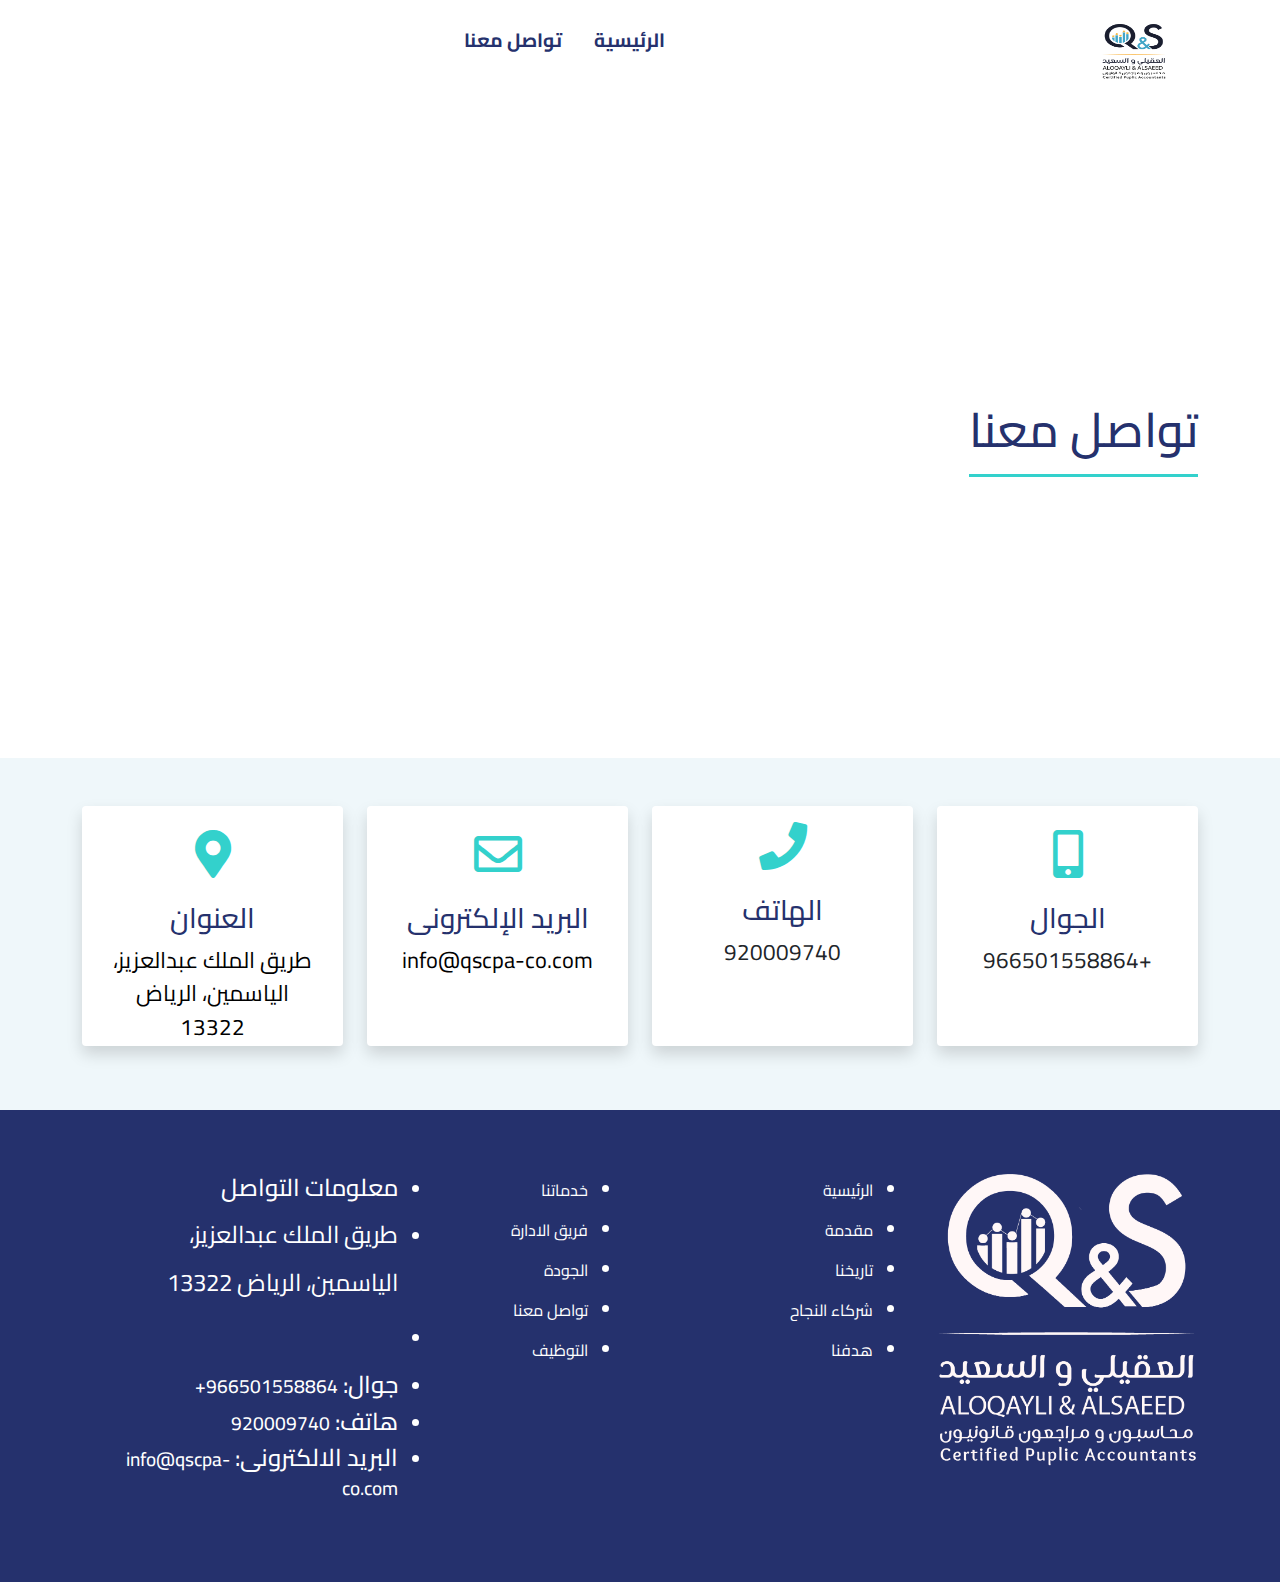
==== contactUs.html @ 7c16f96c "final Result" ====
<!DOCTYPE html>
<html lang="ar" dir="rtl">
<head>
    <meta charset="UTF-8">
    <meta http-equiv="X-UA-Compatible" content="IE=edge">
    <meta name="viewport" content="width=device-width, initial-scale=1.0">
    <title>Document</title>
    <link rel="preconnect" href="https://fonts.googleapis.com">
    <link rel="preconnect" href="https://fonts.gstatic.com" crossorigin>
    <!-- font family link-------------------------------------- -->
    <link href="https://fonts.googleapis.com/css2?family=Cairo:wght@400;500&family=Open+Sans:wght@300;400;500&display=swap" rel="stylesheet">
    <!-- fontawesome liberary link------------------------------ -->
    <link rel="stylesheet" href="./assets/css/all.min.css">
    <!-- css bootstrap link---------------------------------------- -->
    <link rel="stylesheet" href="./assets/css/bootstrap.min.css">
    <!-- website css style file------------------------------=--- -->
    <link rel="stylesheet" href="./assets/css/style.css">
    <link rel="stylesheet" href="./assets/css/contact.css">
</head>
<body>
        <!-- navbar section---------------------------------------------------- ---->
        <nav class="navbar navbar-expand-lg bg-body-tertiary  shadow-3">
            <div class="container">
              <a class="navbar-brand" href="#">
                 <img class="" src="assets/images/شعار مكتب السعيد  (1).png" alt=""class="nav-logo"></a>
              <button class="navbar-toggler " type="button" data-bs-toggle="collapse" data-bs-target="#navbarNav" aria-controls="navbarNav" aria-expanded="false" aria-label="Toggle navigation">
                
                <i class="fas fa-bars navbar-toggler-icon "></i> 
              </button>
              <div class="collapse navbar-collapse" id="navbarNav">
                <ul class="navbar-nav m-auto ">
                  <li class="nav-item">
                    <a class="nav-link active" aria-current="page" href="index.html">الرئيسية</a>
                  </li>
                  
                  <li class="nav-item">
                    <a class="nav-link" href="#">تواصل معنا</a>
                  </li>
                </ul>
              </div>
            </div>
          </nav>   
          
          <section class="contact-banner d-flex align-items-center ">
            <div class="layer"></div>
            <div class="container ">
            <h1>تواصل معنا</h1>
            </div>
          </section>

          <section class="contact-content">
            <div class="container">
              <div class="row">
                <div class="col-lg-3 text-center mb-3">
                  <div class="content bg-white shadow rounded">
                    <div class="icon">
                      <i class="fas fa-mobile-alt"></i>
                    </div>
                    <h3>الجوال</h3>
                    <p>+966501558864</p>
                  </div>
                </div>

                <div class="col-lg-3 text-center mb-3">
                  <div class="content p-3 bg-white shadow rounded  contact-info footer-content">
                    <div class="icon">
                      <i class="fas fa-phone"></i>
                    </div>
                    <h3>الهاتف</h3>
                    <p>920009740</p>
                   
                  </div>
                </div>

                <div class="col-lg-3 text-center mb-3">
                  <div class="content bg-white shadow rounded ">
                    <div class="icon">
                      <i class="far fa-envelope"></i>
                    </div>
                    <h3>البريد الإلكترونى</h3>
                    <p><a href="mailto:info@qscpa-co.com">info@qscpa-co.com</a></p>
                  </div>
                </div>

                <div class="col-lg-3 text-center ">
                  <div class="content bg-white shadow rounded ">
                    <div class="icon">
                      <i class="fas fa-map-marker-alt"></i>
                    </div>
                    <h3>العنوان</h3>
                    <p><a href="https://goo.gl/maps/yN8ATQqkgqhKjRiD8">طريق الملك عبدالعزيز، الياسمين، الرياض 13322</a></p>
                  </div>
                </div>
              </div>
            </div>
          

          </section>
    
    
    <footer>
      
        <div class="container">
          <div class="row">
            <div class="col-lg-3">
             <div class="logo footer-content  ">
              <img src="assets/images/footer-logo.png" alt="">
             </div>
          </div>
          
          <div class="col-lg-3">
            <div class="first-links links footer-content">
              
                <ul class=" ">
                  <li class="">
                    <a class="" aria-current="page" href="#">الرئيسية</a>
                  </li>
                  <li class="">
                    <a class="" href="index.html#about">مقدمة</a>
                  </li>
                  <li class="">
                    <a class="" href="index.html#history">تاريخنا</a>
                  </li>
                  <li class="">
                    <a class="" href="index.html#clients">شركاء النجاح</a>
                  </li>
                  <li class="">
                    <a class="" href="index.html#goal">هدفنا</a>
                  </li>
                
              </ul>
            </div>
          </div>
          <div class="col-lg-2">
               <div class="sec-links links footer-content">
                <ul>
                  <li class="">
                    <a class="" href="index.html#service">خدماتنا</a>
                  </li>
                  <li class="">
                    <a class="" href="index.html#team">فريق الادارة</a>
                  </li>
                  <li class="">
                    <a class="" href="index.html#quality">الجودة</a>
                  </li>
                  <li class="">
                    <a class="" href="#">تواصل معنا</a>
                  </li>
                  <li class="">
                    <a class="" href="#">التوظيف</a>
                  </li>
                </ul>
               </div>
          </div>
          <div class="col-lg-4">
            <div class="contact-info footer-content">
              <ul>
              <li class="heading"><h4>معلومات التواصل</h4></li>
              <li><p>طريق الملك عبدالعزيز، الياسمين، الرياض 13322</p></li>
              <li><div class="line"></div></li>
              
                <li><h4>جوال: <span class="">966501558864+</span></h4></li>
                <li><h4>هاتف: <span >920009740</span></h4></li>
               
                <li><h4>البريد الالكترونى: <span><a href="mailto:info@qscpa-co.com">info@qscpa-co.com</a></span></h4></li>
              </ul>
            </div>
          </div>
        </div>
        </div>
      </footer>
      <script src="assets/js/bootstrap.bundle.min.js"></script>
</body>
</html>
---- assets/css/style.css ----
/* global style ---------------------------- */
:root {
    --dark-color: #25316d;
    --green-color: #33d1cc;
    --red-color: #ff3150;
    --yellow-color: #ffc400;
    --section-color: #eff7fa;
  }
  body {
    font-family: 'Cairo', sans-serif;
    /* font-family: 'Montserrat Alternates', sans-serif; */

    /* font-family: 'Open Sans', sans-serif; */
    scroll-behavior: smooth;
  }
  .navbar a{
    text-decoration: none;
    color: var(--dark-color) !important;
    font-weight: bold;
    font-size: 1.2rem;
    padding: 0 1rem  !important;

  }
  @media (min-width:993px) and (max-width:1199px){
    .navbar a{
      font-size: 0.9rem !important;
      
    }
    .icon span{
       font-size: 0.8rem;
       
    }
   
  }
  section{
    margin-top: 8rem;
    padding: 3rem;
  
  }
  p{
    font-size: 1.5rem;
    line-height: 2;
  }
  h2{
    color: var(--dark-color);
    font-size: 3rem;
    font-weight: bold;
    position:relative;
    z-index: 666666666;
    margin-bottom: 3.5rem;
    
  }
  h3{
    color: var(--green-color);
    margin-top: 1.5rem;
  }
  h5{
    color:var(--dark-color);
    margin-bottom: 1.5rem;
  }

  ul li{
    line-height: 2;
    margin-bottom: 0.5rem;
  }
  /* media query */
  @media (min-width:300px) {
    html{
          font-size: 11px;
    }

    img{
        width: 80%;
    }
  
   
}

@media (min-width:567px) {
    html{
          font-size: 13px;
    }
    img{
        width: 70%;
    }
   
}
@media (min-width:768px){
    html{
        font-size: 14px;
    }
    img{
        width: 80%;
    }
  
}
@media (min-width:992px){
    html{
        font-size: 16px;
    }
    img{
        width: 100%;
    }
}
  

  /* navbar style------------------------- */
  .navbar{
    position: fixed !important;
    top:0;
    left: 0;
    z-index: 99999999999999 !important;
    background-color: #fff !important;
    width: 100%;

  }
  .navbar .navbar-toggler{
    color: var(--dark-color);
    font-size: 2rem;
 
  }
  .navbar img{
    width: 4rem;
    height: 3.5rem;
    margin-top: 1rem;
  }
  
  /* banner section style------------------------------------ */
  .banner{
    background-image: url("../images/الرئيسية.jpg");
    background-repeat: no-repeat;
    height: 90vh;
    background-size: cover;
  
position: relative;
  }
  @media(min-width:350px) and (max-width:1200px){
    .banner{
      height: 40vh;
    }
  }

  .banner__content{
    height: 100%;
    z-index: 3333;
  }
  .banner__content img{

    position: absolute;
    width: 20%;
  }
  /* about section style----------------------------------- */

  .about__content{
    text-align: justify;
  }
  .about__img{
    border: 0.8rem solid var(--dark-color);
    height: 80%;
  }
  .about__img img{
    width: 100%;
  }
  .about img{
    width: 100%;
    height: 100%;
  }
  /* history section style--------------------------------------- */

  .history .card{
    padding: 3rem;
    border-right: 1rem solid var(--dark-color);
    margin: 3rem auto;
    transition: 1s ease-in-out;
    text-align: justify;
  }
  .history .card:hover{
    transform: translateY(-1rem);

  }

  /* clients style  */

  .clients .box{
    width: 30%;

  }
  .clients .box img{
    width: 60%;
  }
  .clients .img-box{
    width: 30%;
  }
  /* .clients .logo{
    width: 60%;
  } */
  .client-img{
    width:100%;
    height: 100%;
  }
  .client-img img{
    width: 100%;
    height: 80%;
    border: 1rem solid var(--dark-color);
  }
  .clients .img1{
    background-color: #fff;
  }
  @media (max-width: 992px){
     .clients .img1{
      display: none !important;
     }
    }
    /* .clients .nusr-logo{
      width:10% ;
     
    } */
    .haker-logo{
      position: relative;
      left: 4%;
    }
    .partener-img{
      opacity: 0.1;
    }
    
     /* transform: translateX(2.8rem); */

    
    .img-box-logo{
      width: 13%;
     
      position: relative;
      left: 5%;
    }
    /* .img-logo{
      width: 20%;
    }
    .img-logo img{
       width: 50%;
    }
   */

  /* goals section style */
 
  .goal {
    background-color: var(--section-color);
  }
  .goal .card{
     border-radius: 2rem;
     padding: 3rem;
     margin-top: 2rem;
     background-color: #fff;
     transition: 1s ease-in-out;
     margin-bottom: 3rem;
  }
  .goal .card:hover{
    transform: scale(1.1);
  }
  .goal .card i{
    color: var(--dark-color);
    margin-left: 1rem;
  }
  .goal .card h3{
    color : var(--green-color);
  }

/* service style section  */
.service{
  position: relative;
}
.service .top-img{
  position: absolute;
  right: 0;
  bottom: 5%;
  left:70%;
  width: 30%;
  z-index: -11;
}

.service .bottom-img{
  position: absolute;
  left: 0;
  top: 30%;
  width: 40%;
  z-index: -11;
}
.service .container{

  padding-top: 2rem;
}
.service .top-data{
  margin-bottom: 5rem;
}
.service i {
  margin-left: 0.3rem;
  color: var(--dark-color);
  font-size: 1rem;
}

.service button{
  background-color: var(--dark-color);
  color: var(--green-color);
  padding: 0.6rem 0.4rem;
  border-radius: 0.5rem;
}
.service button:hover{
  background-color: var(--green-color);
  color: var(--dark-color);
}
/* start our team section */
.our-team {
  padding-top: 2rem;
}
  /* about section style----------------------------------- */
 
.our-team-card{
  height: 44rem;
  padding: 0.5rem ;
  background-color: var(--section-color);
  border-radius: 10%;
  margin-left: 1rem;

}
@media (min-width:300px) and (max-width:380px){
  .our-team-card{
    height:  56rem;
  padding-bottom: 1rem;

  }
     
}
.our-team-card h3 , .our-team-card h5{
  margin-right: 2rem;
}
.our-team-card i{
  position: relative;
  right: 50%;
  /* left: 50%; */
top: -5%;
  transform: translate(50% );
  font-size: 4rem;
  color: var(--dark-color);

}
/* quality section style */
.quality h {
  padding-bottom : 2rem;
}

.quality-img{
  width: 100%;
}
.quality-img img{
  width: 100%;
}
.quality-content{
  text-align: justify;
}
/* footer section style */
footer{
  background-color: var(--dark-color);
  padding: 4rem;
  color: #fff;
}
footer i{
  font-size: 1.8rem;
  margin-right: 1rem;
}
footer  a{
  color:#fff;
  text-decoration: none;
}
.footer-logo{
  width: 100%;
  display: flex;
  justify-content: center;
}
.footer-logo img{
  width: 10%;
  margin-bottom: 2rem;
}
---- assets/css/contact.css ----
:root {
    --dark-color: #25316d;
    --green-color: #33d1cc;
    --red-color: #ff3150;
    --yellow-color: #ffc400;
    --section-color: #eff7fa;
  }
.contact-banner{
    height: 70vh;
    background-image: url("/assets/images/تواصل.jpg");
    background-repeat: no-repeat;
    background-size: cover;
    background-position: center;
}
@media(min-width:350px) and (max-width:1200px){
    .contact-banner{
      height: 40vh;
    }
  }
h1{
    font-size: 3rem;
    color: var(--dark-color);
  
    width: fit-content;
   
}
h1::after{
    content: "";
    display: block;
    width: 100%;
    height: 0.2rem;
    margin-top: 1rem;
    color: var(--green-color);
    background-color: var(--green-color);
}
.contact-content{
    background-color: var(--section-color);
    margin-top: 0;
}

.contact-content .content{
    padding: 1.5rem;
    height: 15rem;
}
.contact-content h3{
    color: var(--dark-color);
}
.contact-content i{
    font-size: 3rem;
    color: var(--green-color);
}
.contact-content a{
    text-decoration: none;
    color: #000;
}
.contact-content p{
    line-height: 1.5;
    font-size: 1.4rem;
}
.footer-content a{
    text-decoration: none;
}
.footer-content span {
    font-size: 1.2rem;
    color:#fff
}
.footer-content a{
    color: #fff;
}
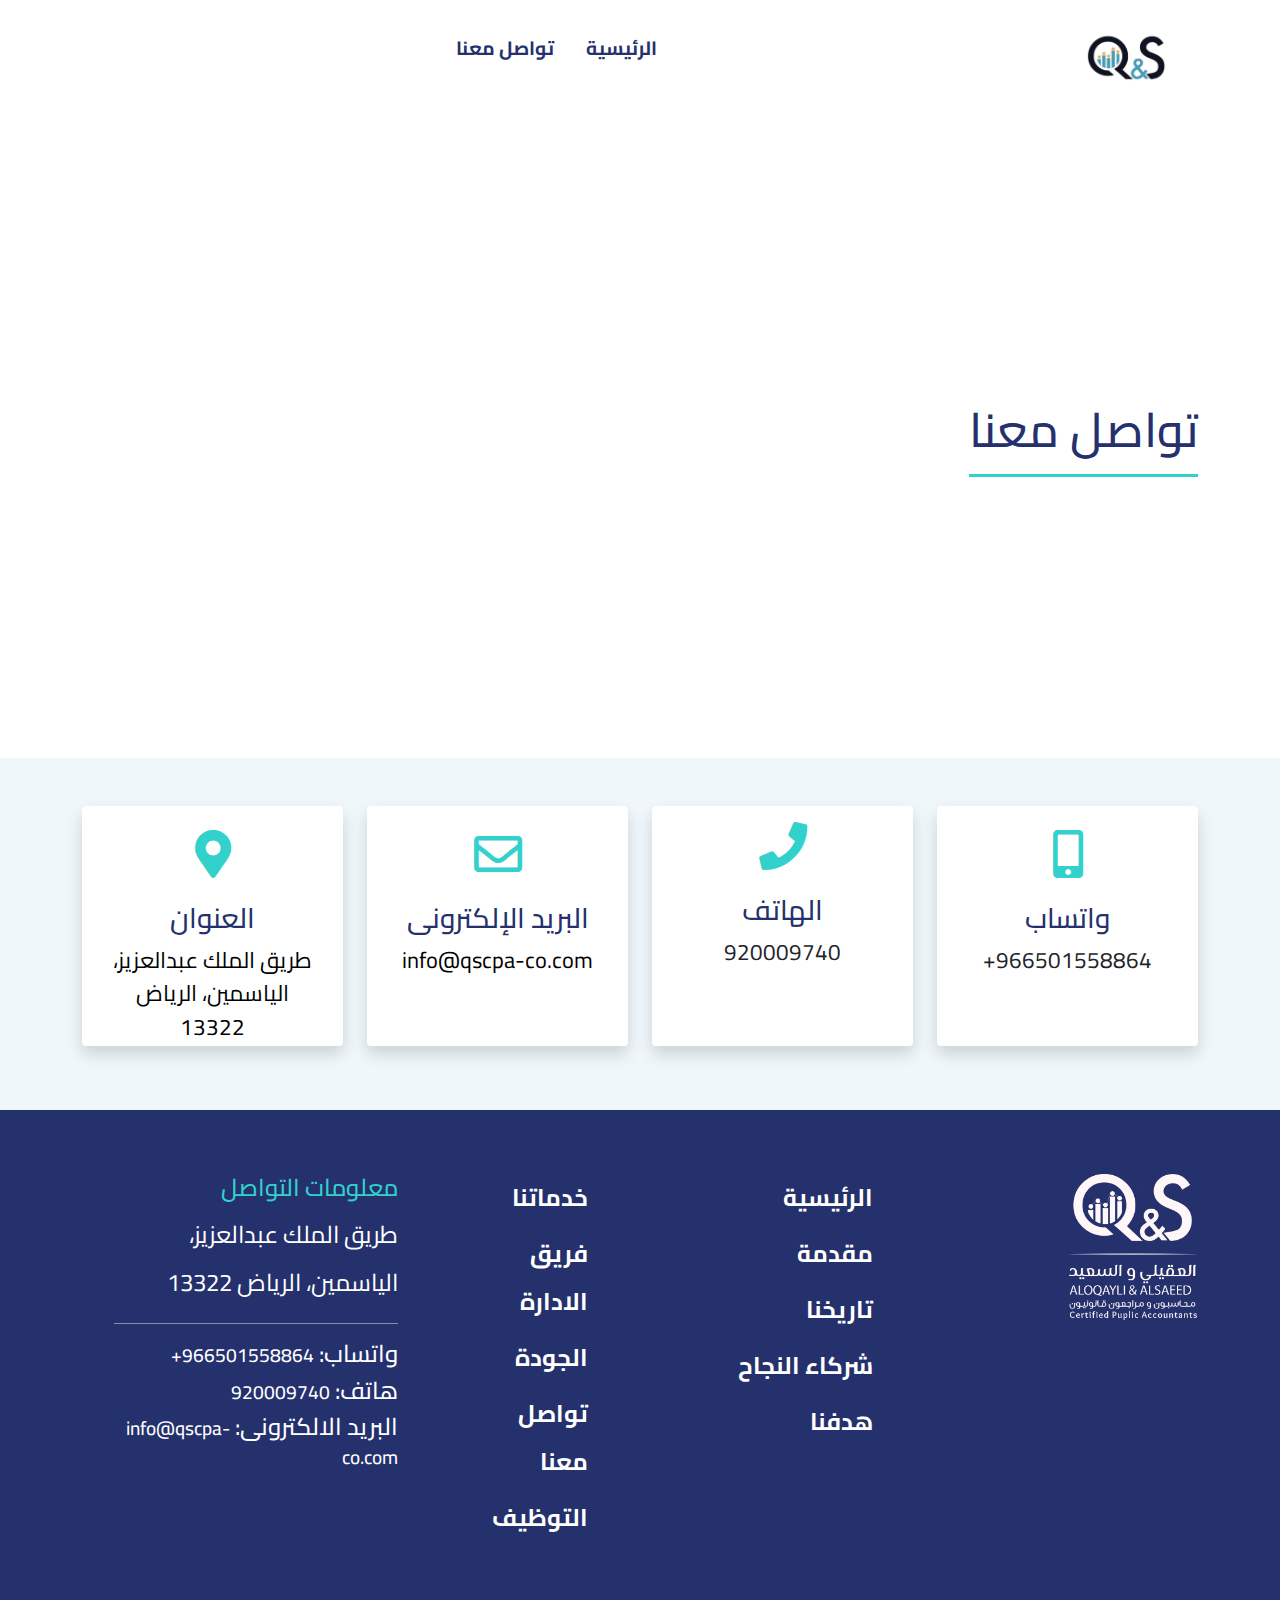
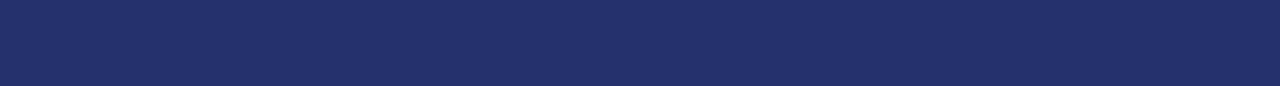
==== commit 01ec03f5: "completed" ====
--- a/contactUs.html
+++ b/contactUs.html
@@ -22,7 +22,7 @@
         <nav class="navbar navbar-expand-lg bg-body-tertiary  shadow-3">
             <div class="container">
               <a class="navbar-brand" href="#">
-                 <img class="" src="assets/images/شعار مكتب السعيد  (1).png" alt=""class="nav-logo"></a>
+                 <img class="" src="assets/images/شعار.png" alt=""class="nav-logo"></a>
               <button class="navbar-toggler " type="button" data-bs-toggle="collapse" data-bs-target="#navbarNav" aria-controls="navbarNav" aria-expanded="false" aria-label="Toggle navigation">
                 
                 <i class="fas fa-bars navbar-toggler-icon "></i> 
@@ -56,8 +56,8 @@
                     <div class="icon">
                       <i class="fas fa-mobile-alt"></i>
                     </div>
-                    <h3>الجوال</h3>
-                    <p>+966501558864</p>
+                    <h3>واتساب</h3>
+                    <p>966501558864+</p>
                   </div>
                 </div>
 
@@ -159,7 +159,7 @@
               <li><p>طريق الملك عبدالعزيز، الياسمين، الرياض 13322</p></li>
               <li><div class="line"></div></li>
               
-                <li><h4>جوال: <span class="">966501558864+</span></h4></li>
+                <li><h4>واتساب: <span class="">966501558864+</span></h4></li>
                 <li><h4>هاتف: <span >920009740</span></h4></li>
                
                 <li><h4>البريد الالكترونى: <span><a href="mailto:info@qscpa-co.com">info@qscpa-co.com</a></span></h4></li>
--- a/assets/css/style.css
+++ b/assets/css/style.css
@@ -102,6 +102,9 @@
         width: 100%;
     }
 }
+ul{
+  list-style: none;
+}
   
 
   /* navbar style------------------------- */
@@ -120,9 +123,9 @@
  
   }
   .navbar img{
-    width: 4rem;
-    height: 3.5rem;
-    margin-top: 1rem;
+    width: 5rem;
+    height: 5rem;
+    margin-top: 0.5rem;
   }
   
   /* banner section style------------------------------------ */
@@ -362,20 +365,33 @@
   padding: 4rem;
   color: #fff;
 }
-footer i{
-  font-size: 1.8rem;
-  margin-right: 1rem;
-}
-footer  a{
-  color:#fff;
+footer .footer-content{
+  margin-bottom: 2rem;
+  padding-bottom: 2rem;
+ 
+}
+footer .links a{
+  color: #fff;
+  font-weight: bold;
+  font-size: 1.7rem;
+}
+footer .logo img{
+  width: 50%;
+}
+footer .links a{
+  color: #fff;
+  font-weight: bold;
+  font-size: 1.5rem;
   text-decoration: none;
 }
-.footer-logo{
+footer .heading{
+  color: var(--green-color);
+
+}
+footer .line{
+  height: 1px;
   width: 100%;
-  display: flex;
-  justify-content: center;
-}
-.footer-logo img{
-  width: 10%;
-  margin-bottom: 2rem;
-}+  background-color: #ccc;
+  opacity: 0.6;
+  margin: 1rem 0;
+}
